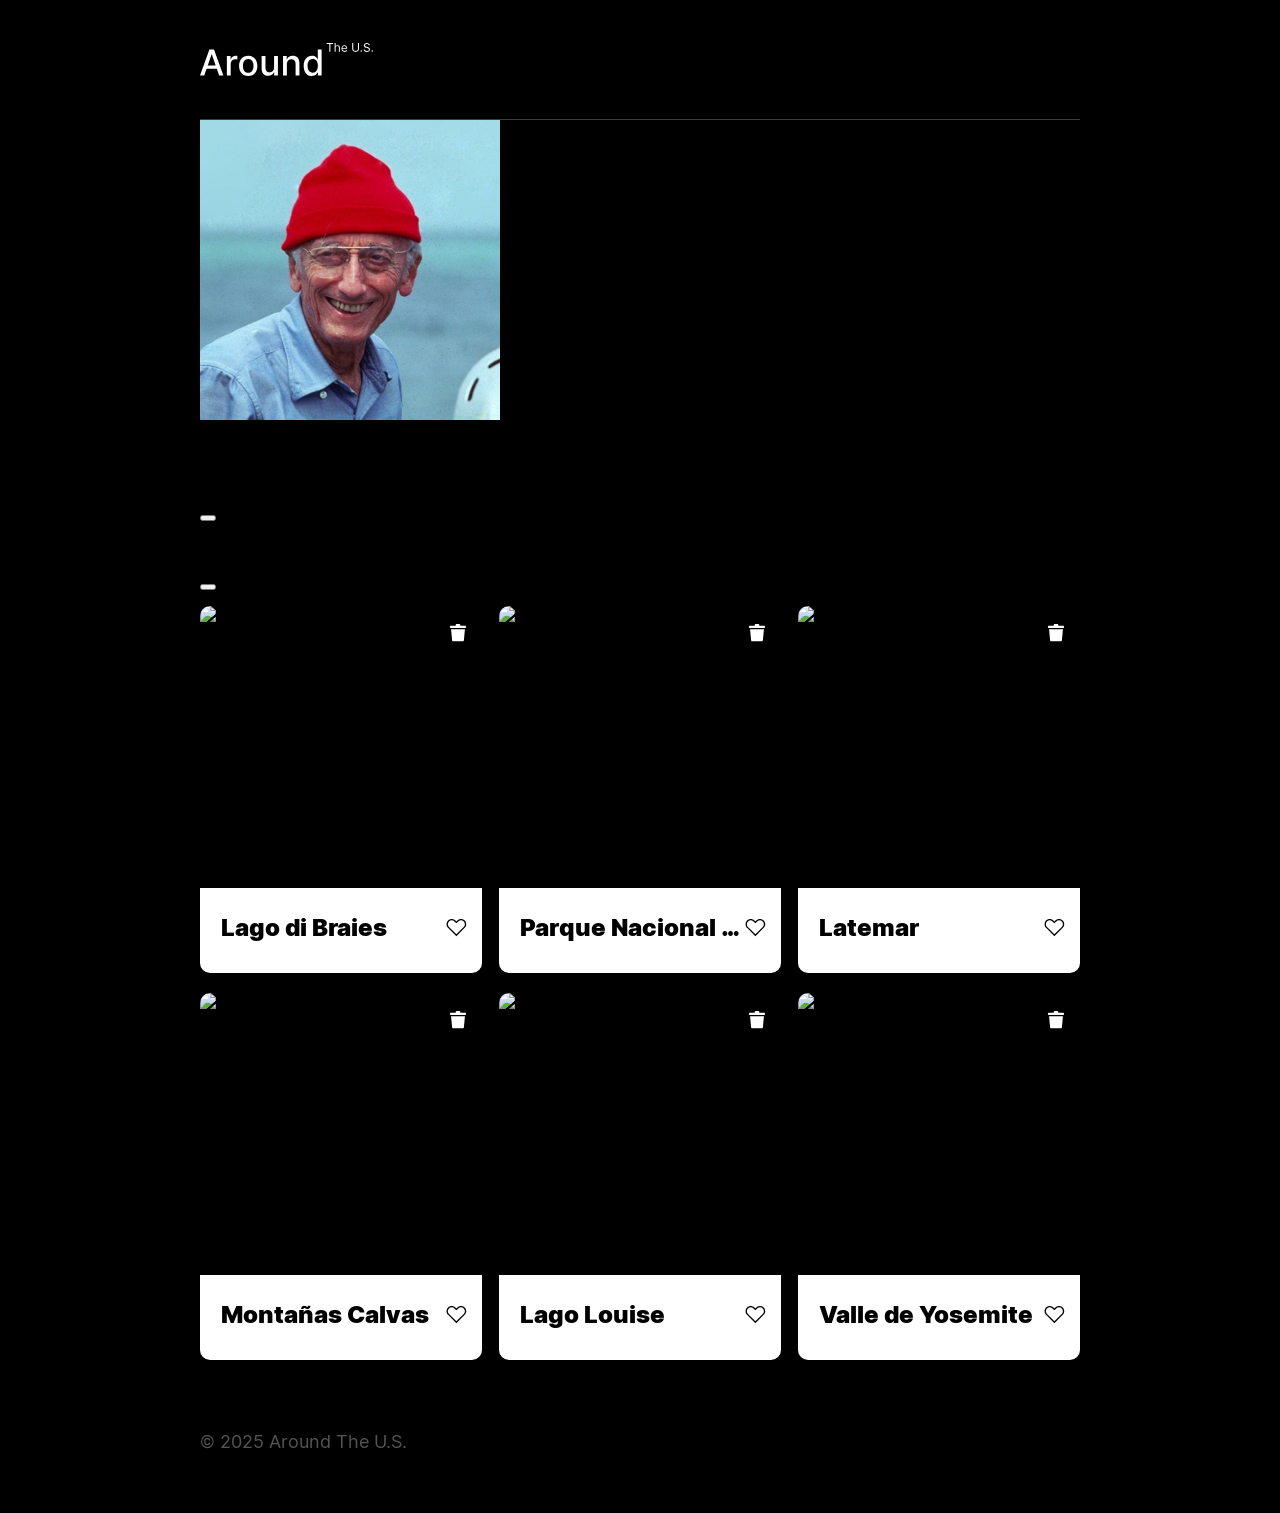
==== index.html @ 9df4a944 "add module and class" ====
<!doctype html>
<html lang="es">
  <head>
    <meta charset="UTF-8" />
    <meta content="width=device-width, initial-scale=1.0" name="viewport" />
    <meta content="ie=edge" http-equiv="X-UA-Compatible" />
    <title>Around The U.S.</title>
    <link href="./pages/index.css" rel="stylesheet" />
  </head>
  <body class="page">
    <div class="page__content">
      <header class="header page__section">
        <img
          alt="Logotipo Around The U.S."
          class="logo header__logo"
          src="./images/logo.svg"
        />
      </header>
      <main class="content">
        <section class="profile page__section">
          <img class="profile__image" src="./images/avatar.jpg" alt="Avatar" />
          <div class="profile__info">
            <h1 class="profile__title">Jacques Cousteau</h1>
            <button
              aria-label="Editar perfil"
              class="profile__edit-button"
              type="button"
            ></button>
            <p class="profile__description">Explorador</p>
          </div>
          <button
            aria-label="Agregar tarjeta"
            class="profile__add-button"
            type="button"
          ></button>
        </section>
        <section class="cards page__section">
          <ul class="cards__list"></ul>
        </section>
        <template id="cards-template">
          <li class="card">
            <img class="card__image" src="" alt="" />
            <button
              aria-label="Eliminar tarjeta"
              class="card__delete-button"
              type="button"
            ></button>
            <div class="card__description">
              <h2 class="card__title"></h2>
              <button
                aria-label="Botón Me gusta"
                class="card__like-button"
                type="button"
              ></button>
            </div>
          </li>
        </template>
      </main>
      <footer class="footer page__section">
        <p class="footer__copyright">© 2025 Around The U.S.</p>
      </footer>
      <div class="popup" id="edit-popup">
        <div class="popup__content">
          <button
            aria-label="Cerrar ventana emergente"
            class="popup__close"
            type="button"
          ></button>
          <h3 class="popup__title">Editar perfil</h3>
          <form class="popup__form" id="edit-profile-form" novalidate>
            <input
              id="name"
              class="popup__input popup__input_type_name"
              name="name"
              placeholder="Nombre"
              type="text"
              minlength="2"
              maxlength="40"
              required
            />
            <span class="name-input-error form__input-error"
              >Este campo es obligatorio.</span
            >

            <input
              id="description"
              class="popup__input popup__input_type_description"
              name="description"
              placeholder="Acerca de mí"
              type="text"
              minlength="2"
              maxlength="200"
              required
            />

            <span class="description-input-error form__input-error"
              >Este campo es obligatorio.</span
            >
            <button class="button popup__button edit-button" type="submit">
              Guardar
            </button>
          </form>
        </div>
      </div>
      <div class="popup" id="new-card-popup">
        <div class="popup__content">
          <button
            aria-label="Cerrar ventana emergente"
            class="popup__close"
            type="button"
          ></button>
          <h3 class="popup__title">Nuevo lugar</h3>
          <form class="popup__form" id="new-card-form" novalidate>
            <input
              id="title"
              class="popup__input popup__input_type_card-name"
              name="place-name"
              placeholder="Título"
              required
              type="text"
              minlength="2"
              maxlength="30"
              required
            />
            <span class="title-input-error form__input-error"
              >Este campo es obligatorio.</span
            >
            <input
              id="url"
              class="popup__input popup__input_type_url"
              name="link"
              placeholder="Enlace a la imagen"
              required
              type="url"
              required
            />
            <span class="url-input-error form__input-error"
              >Este campo es obligatorio.</span
            >
            <button class="button popup__button new-button" type="submit">
              Crear
            </button>
          </form>
        </div>
      </div>
      <div class="popup" id="image-popup">
        <div class="popup__content popup__content_content_image">
          <button
            aria-label="Cerrar ventana emergente"
            class="popup__close"
            type="button"
          ></button>
          <img alt="" class="popup__image" src="#" />
          <p class="popup__caption"></p>
        </div>
      </div>
    </div>
    <script type="module" src="./scripts/index.js"></script>
    <script type="module" src="./scripts/Card.js"></script>
    <script type="module" src="./scripts/FormValidator.js"></script>
    <script type="module" src="./scripts/utils.js"></script>
  </body>
</html>
---- pages/index.css ----
@import url("../vendor/normalize.css");
@import url("../vendor/fonts.css");

@import url("../blocks/page.css");
@import url("../blocks/header.css");
@import url("../blocks/content.css");
@import url("../blocks/footer.css");
@import url("../blocks/profile.css");
@import url("../blocks/cards.css");
@import url("../blocks/card.css");
@import url("../blocks/popup.css");
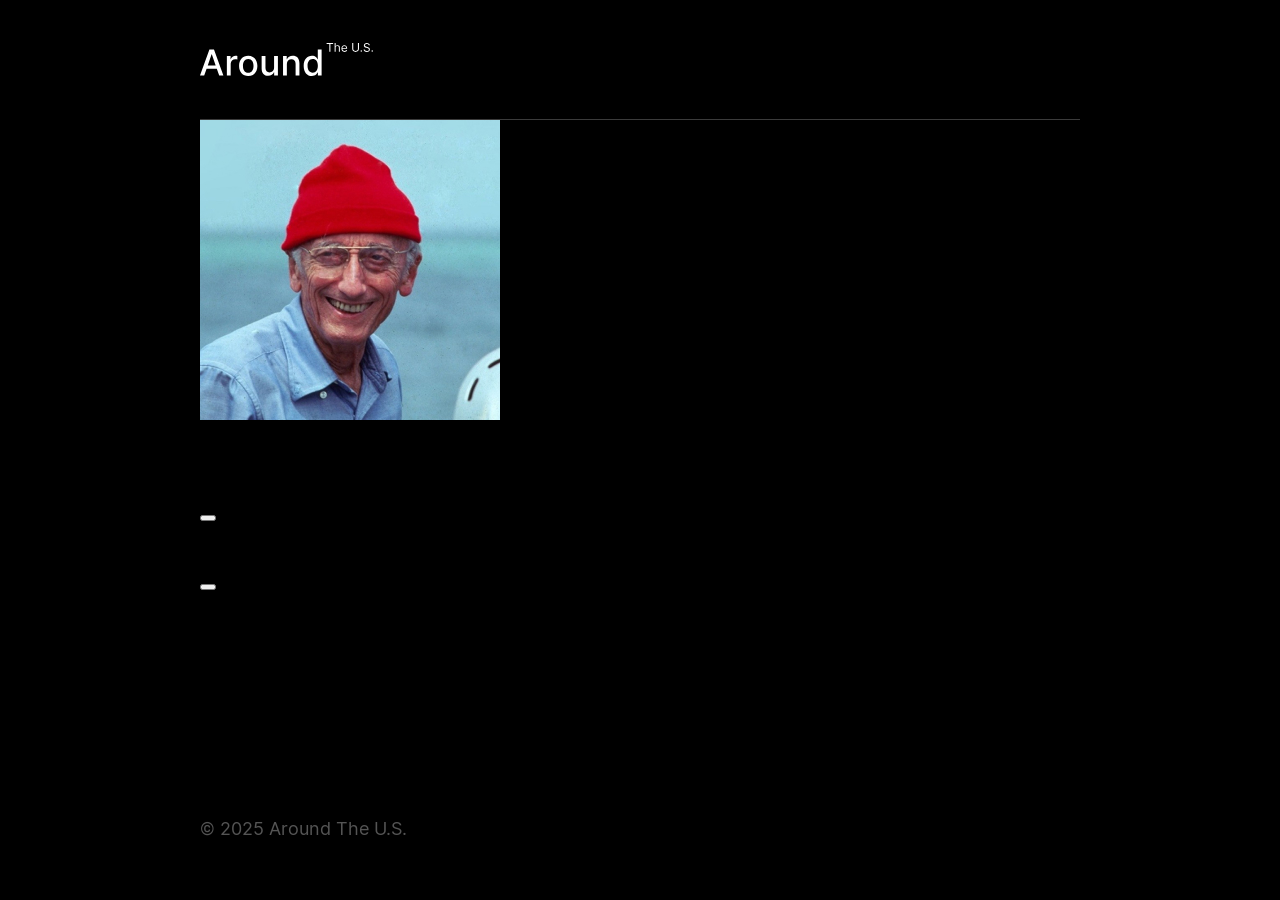
==== commit d27eb5a7: "add class Popup" ====
--- a/index.html
+++ b/index.html
@@ -155,9 +155,9 @@
         </div>
       </div>
     </div>
-    <script type="module" src="./scripts/index.js"></script>
-    <script type="module" src="./scripts/Card.js"></script>
-    <script type="module" src="./scripts/FormValidator.js"></script>
-    <script type="module" src="./scripts/utils.js"></script>
+    <script type="module" src="./components/index.js"></script>
+    <script type="module" src="./components/Card.js"></script>
+    <script type="module" src="./components/FormValidator.js"></script>
+    <script type="module" src="./components/Popup.js"></script>
   </body>
 </html>
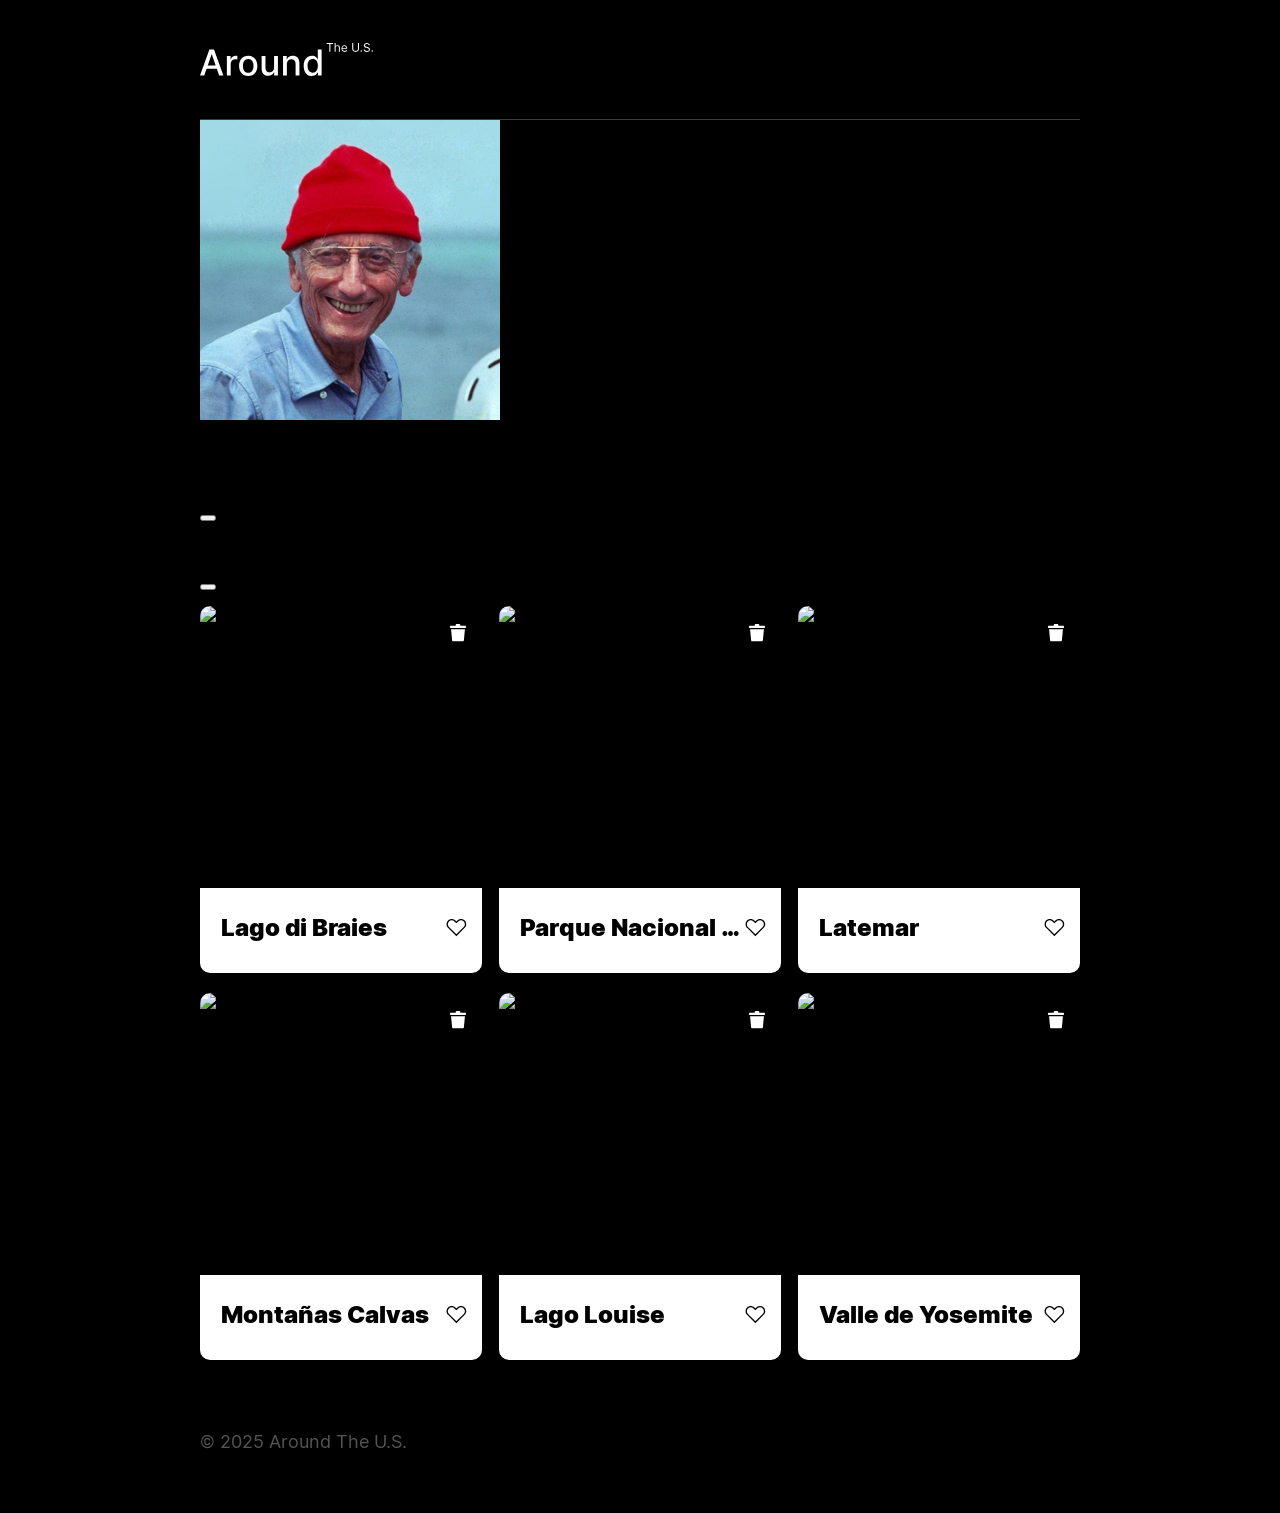
==== commit 72f9e7a4: "add class UserInfo" ====
--- a/index.html
+++ b/index.html
@@ -155,7 +155,7 @@
         </div>
       </div>
     </div>
-    <script type="module" src="./components/index.js"></script>
+    <script type="module" src="./pages/index.js"></script>
     <script type="module" src="./components/Card.js"></script>
     <script type="module" src="./components/FormValidator.js"></script>
     <script type="module" src="./components/Popup.js"></script>
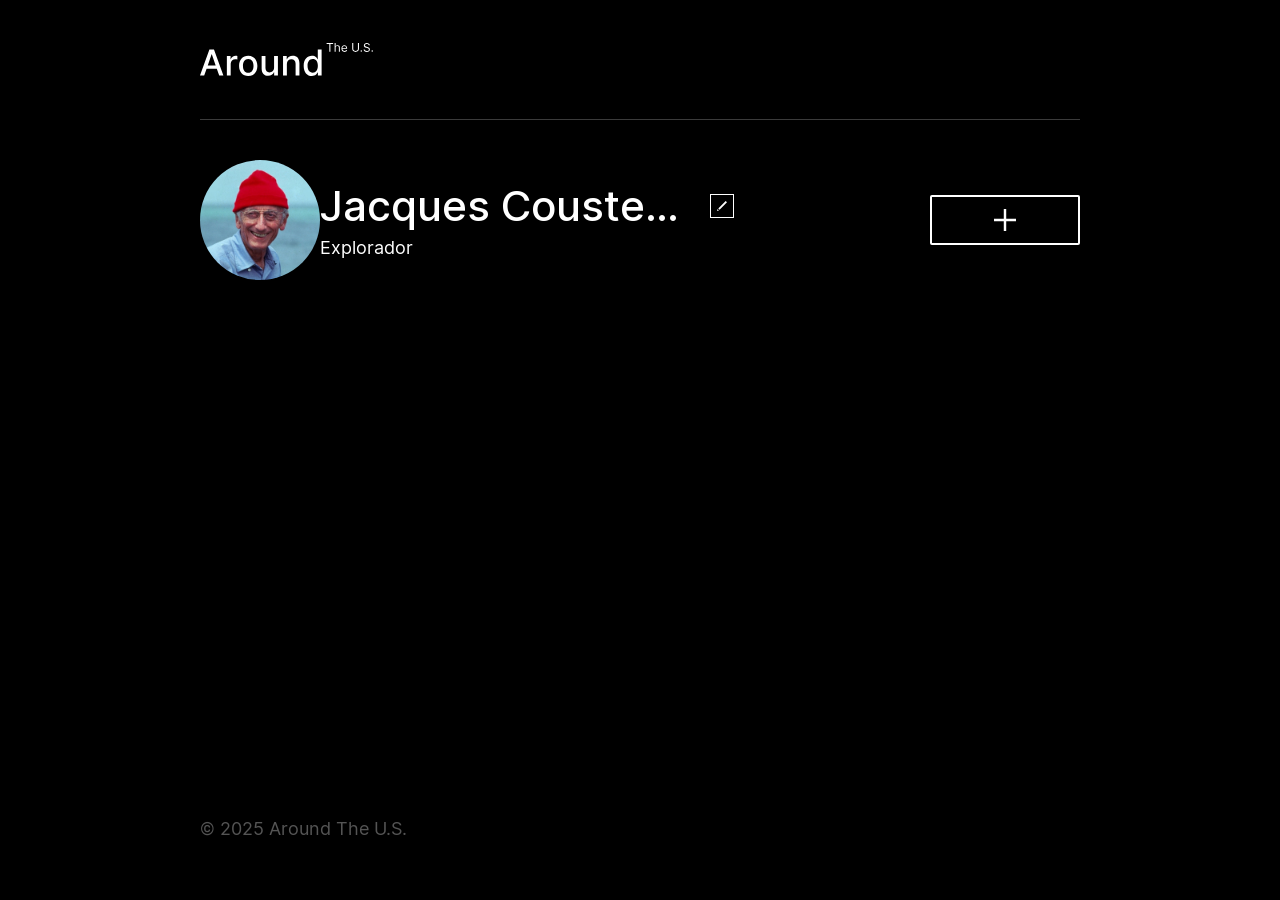
==== commit 50743800: "add image profile" ====
--- a/index.html
+++ b/index.html
@@ -18,7 +18,21 @@
       </header>
       <main class="content">
         <section class="profile page__section">
-          <img class="profile__image" src="./images/avatar.jpg" alt="Avatar" />
+          <div class="profile__image-container">
+            <img
+              src="./images/avatar.jpg"
+              alt="Foto de perfil"
+              class="profile__image"
+            />
+            <!-- Botón de editar que aparece al hacer hover -->
+            <div class="profile__image-edit-button">
+              <img
+                src="./images/edit-icon.svg"
+                alt="Editar"
+                class="profile__image-edit-icon"
+              />
+            </div>
+          </div>
           <div class="profile__info">
             <h1 class="profile__title">Jacques Cousteau</h1>
             <button
@@ -59,6 +73,7 @@
       <footer class="footer page__section">
         <p class="footer__copyright">© 2025 Around The U.S.</p>
       </footer>
+
       <div class="popup" id="edit-popup">
         <div class="popup__content">
           <button
@@ -85,7 +100,7 @@
             <input
               id="description"
               class="popup__input popup__input_type_description"
-              name="description"
+              name="about"
               placeholder="Acerca de mí"
               type="text"
               minlength="2"
@@ -114,7 +129,7 @@
             <input
               id="title"
               class="popup__input popup__input_type_card-name"
-              name="place-name"
+              name="name"
               placeholder="Título"
               required
               type="text"
@@ -154,10 +169,47 @@
           <p class="popup__caption"></p>
         </div>
       </div>
+      <!-- Popup: Actualizar avatar -->
+      <div class="popup" id="edit-avatar">
+        <div class="popup__content profile__image-container">
+          <button
+            type="button"
+            class="popup__close"
+            aria-label="Cerrar"
+          ></button>
+          <h3 class="popup__title">Cambiar foto de perfil</h3>
+          <form class="popup__form" name="avatar-form" novalidate>
+            <input
+              id="avatar"
+              type="url"
+              class="popup__input popup__input_type_avatar-url"
+              name="avatar"
+              placeholder="Enlace a la imagen"
+              required
+            />
+            <span class="avatar-input-error form__input-error"
+              >Este campo es obligatorio.</span
+            >
+            <button
+              type="submit"
+              class="popup__button popup__button_disabled"
+              disabled
+            >
+              Guardar
+            </button>
+          </form>
+        </div>
+      </div>
+      <div class="popup popup_type_delete-card" id="delete-popup">
+        <div class="popup__content">
+          <button class="popup__close" type="button"></button>
+          <form class="popup__form" name="delete-form">
+            <h3 class="popup__title">¿Estás seguro/a?</h3>
+            <button class="popup__button" type="submit">Sí</button>
+          </form>
+        </div>
+      </div>
     </div>
     <script type="module" src="./pages/index.js"></script>
-    <script type="module" src="./components/Card.js"></script>
-    <script type="module" src="./components/FormValidator.js"></script>
-    <script type="module" src="./components/Popup.js"></script>
   </body>
 </html>
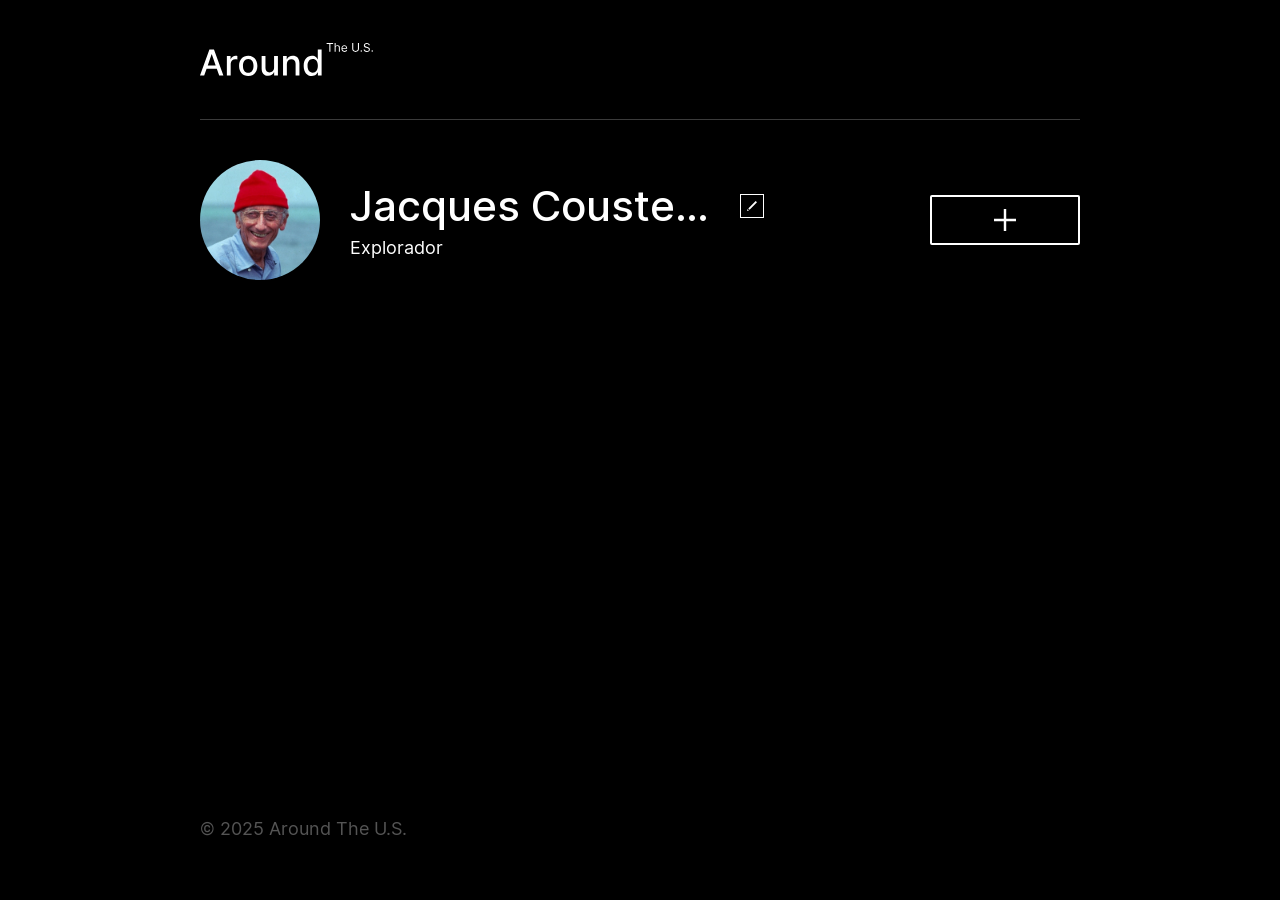
==== commit 78db40ba: "add Like" ====
--- a/index.html
+++ b/index.html
@@ -51,6 +51,7 @@
         <section class="cards page__section">
           <ul class="cards__list"></ul>
         </section>
+        <!-- Template: Template de tarjetas -->
         <template id="cards-template">
           <li class="card">
             <img class="card__image" src="" alt="" />
@@ -73,7 +74,7 @@
       <footer class="footer page__section">
         <p class="footer__copyright">© 2025 Around The U.S.</p>
       </footer>
-
+      <!-- Popup: Edital perfil -->
       <div class="popup" id="edit-popup">
         <div class="popup__content">
           <button
@@ -117,6 +118,7 @@
           </form>
         </div>
       </div>
+      <!-- Popup: Crear nueva tarjeta -->
       <div class="popup" id="new-card-popup">
         <div class="popup__content">
           <button
@@ -158,6 +160,7 @@
           </form>
         </div>
       </div>
+      <!-- Popup: Popup de imagen -->
       <div class="popup" id="image-popup">
         <div class="popup__content popup__content_content_image">
           <button
@@ -200,6 +203,7 @@
           </form>
         </div>
       </div>
+      <!-- Popup: Confirmar para eliminar tarjeta-->
       <div class="popup popup_type_delete-card" id="delete-popup">
         <div class="popup__content">
           <button class="popup__close" type="button"></button>
